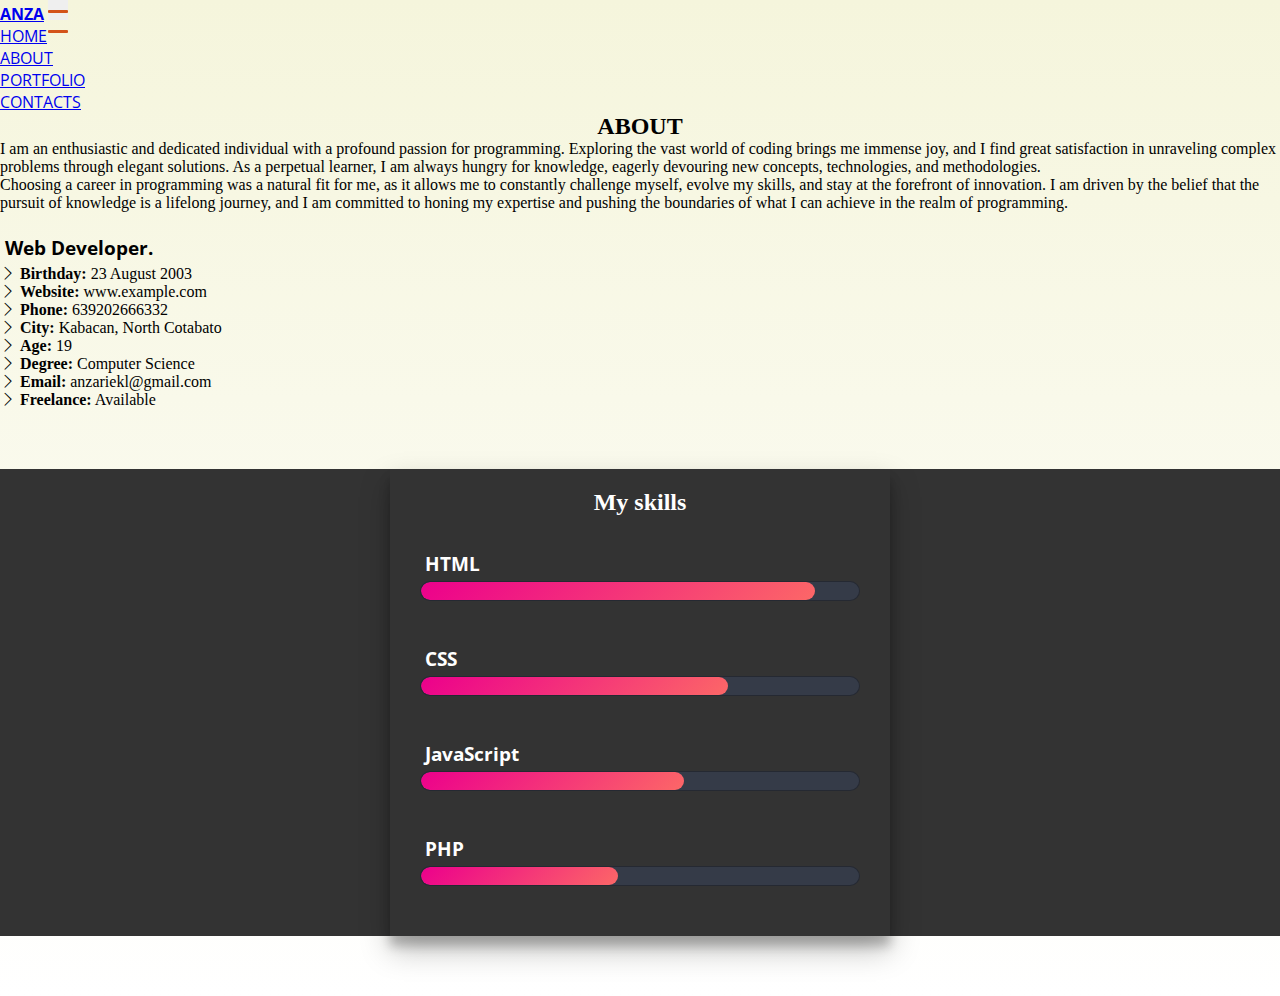
==== pages/about.html @ d59e354c "This is my portfolio" ====
<!DOCTYPE html>
<html lang="en">
<head>
    <meta charset="UTF-8">
    <meta name="viewport" content="width=device-width, initial-scale=1.0">
    <title>Home</title>
    <link href="https://cdn.jsdelivr.net/npm/bootstrap@5.3.0/dist/css/bootstrap.min.css" rel="stylesheet" integrity="sha384-9ndCyUaIbzAi2FUVXJi0CjmCapSmO7SnpJef0486qhLnuZ2cdeRhO02iuK6FUUVM" crossorigin="anonymous">
    <link rel="stylesheet" href="https://cdn.jsdelivr.net/npm/bootstrap-icons@1.10.5/font/bootstrap-icons.css">
    <link rel="stylesheet" href="/assets/css/style.css">
    <link rel="stylesheet" href="/assets/css/about.css">

</head>
<body>
    <nav class="navbar navbar-expand-lg navbar-dark bg-dark">
        <div class="container-fluid">
          <a class="navbar-brand m-2" href="/index.html"><b>ANZA</b></a>
          <button class="navbar-toggler collapsed d-flex d-lg-none flex-column justify-content-around" type="button" data-bs-toggle="collapse" data-bs-target="#navbarNav" aria-controls="navbarNav" aria-expanded="false" aria-label="Toggle navigation">
            <span class="toggler-icon top-bar"></span>
            <span class="toggler-icon middle-bar"></span>
            <span class="toggler-icon bottom-bar"></span>

          </button>
          <div class="collapse navbar-collapse" id="navbarNav">
            <ul class="navbar-nav ms-auto me-5">
              <li class="nav-item me-2">
                <a class="nav-link " aria-current="page" href="/index.html">HOME</a>
              </li>
              <li class="nav-item me-2 ">
                <a class="nav-link active" href="/pages/about.html">ABOUT</a>
              </li>
              
              <li class="nav-item me-2">
                <a class="nav-link" href="/pages/portfolio.html">PORTFOLIO</a>
              </li>
              <li class="nav-item me-2">
                <a class="nav-link" href="/pages/contacts.html">CONTACTS</a>
              </li>
              
            </ul>
          </div>
        </div>
      </nav>
    <!-- ===================================================================================== -->

    

<div class="container mt-5">
  <!-- ======= About Section ======= -->
<section id="about" class="about">
  <div class="container" data-aos="fade-up">

    <div class="section-title">
      <h2>ABOUT</h2>
      <p>
        I am an enthusiastic and dedicated individual with a profound passion for programming. Exploring the vast world of coding brings me immense joy, and I find great satisfaction in unraveling complex problems through elegant solutions. As a perpetual learner, I am always hungry for knowledge, eagerly devouring new concepts, technologies, and methodologies. <br> Choosing a career in programming was a natural fit for me, as it allows me to constantly challenge myself, evolve my skills, and stay at the forefront of innovation. I am driven by the belief that the pursuit of knowledge is a lifelong journey, and I am committed to honing my expertise and pushing the boundaries of what I can achieve in the realm of programming.
    </p>
    </div>

    <div class="row">
      <div class="col-lg-4">
        <img src="assets/img/profile-img.jpg" class="img-fluid" alt="">
      </div>
      <div class="col-lg-8 pt-4 pt-lg-0 content">
        <h3> Web Developer.</h3>
        <div class="row">
          <div class="col-lg-6">
            <ul>
              <li><i class="bi bi-chevron-right"></i> <strong>Birthday:</strong> <span>23 August 2003</span></li>
              <li><i class="bi bi-chevron-right"></i> <strong>Website:</strong> <span>www.example.com</span></li>
              <li><i class="bi bi-chevron-right"></i> <strong>Phone:</strong> <span>639202666332</span></li>
              <li><i class="bi bi-chevron-right"></i> <strong>City:</strong> <span>Kabacan, North Cotabato</span></li>
            </ul>
          </div>
          <div class="col-lg-6">
            <ul>
              <li><i class="bi bi-chevron-right"></i> <strong>Age:</strong> <span>19</span></li>
              <li><i class="bi bi-chevron-right"></i> <strong>Degree:</strong> <span>Computer Science</span></li>
              <li><i class="bi bi-chevron-right"></i> <strong>Email:</strong> <span>anzariekl@gmail.com</span></li>
              <li><i class="bi bi-chevron-right"></i> <strong>Freelance:</strong> <span>Available</span></li>
            </ul>
          </div>
        </div>
      </div>
    </div>

  </div>
</section><!-- End About Section -->


<!-- ======= Skills Section ======= -->
  <div class="container">
    <section class="skillParent">
      <div class="skill">
        <h2>My skills</h2>
        <ul>
          <li>
            <h3>HTML</h3>
            <div class="bar"><div class="html"></div></div>
          </li>
          <li>
            <h3>CSS</h3>
            <div class="bar"><div class="css"></div></div>
          </li>
          <li>
            <h3>JavaScript</h3>
            <div class="bar"><div class="javascript"></div></div>
          </li>
          <li>
            <h3>PHP</h3>
            <div class="bar"><div class="php"></div><div>
          </li>
        </ul>
      </div>
    </section>
  
  </div>
</div>















    
   
    
    <script src="https://cdn.jsdelivr.net/npm/bootstrap@5.3.0/dist/js/bootstrap.bundle.min.js" integrity="sha384-geWF76RCwLtnZ8qwWowPQNguL3RmwHVBC9FhGdlKrxdiJJigb/j/68SIy3Te4Bkz" crossorigin="anonymous"></script>
    <script src="/assets/js/script.js"></script>
</body>
</html>
---- assets/css/style.css ----
@import url('https://fonts.googleapis.com/css2?family=Open+Sans:wght@800&display=swap');

*{
    margin: 0;
    padding: 0;
    box-sizing: border-box;
   
}

body{
    background-image: linear-gradient(beige, white);
    background-repeat: no-repeat;
    background-size: cover;
}

nav{
    font-family: 'Open Sans', sans-serif;
}

.navbar-toggler{
    width: 20px;
    height: 20px;
    position: relative;
    transition: .5s ease-in-out;
}

.navbar-toggler,
.navbar-toggler:focus,
.navbar-toggler:active,
.navbar-toggler-icon:focus{
    outline: none;
    box-shadow: none;
    border: 0;
}

.navbar-toggler span{
    margin: 0;
    padding: 0;
}

.toggler-icon{
    display: block;
    position: absolute;
    height: 3px;
    width: 100%;
    background: #d3531a;
    border-radius: 1px;
    opacity: 1;
    left: 0;
    transform: rotate(0deg);
    transition: .25s ease-in-out;
}

.middle-bar{
    margin-top: 0px;
}

/* when navigation is clicked */

.navbar-toggler .top-bar{
    margin-top: 0px;
    transform: rotate(135deg);
}

.navbar-toggler .middle-bar{
    opacity: 0;
    filter: alpha(opacity=0);
}

.navbar-toggler .bottom-bar{
    margin-top: 0px;
    transform: rotate(-135deg);
}

/* State when the navbar is collapsed */

.navbar-toggler.collapsed .top-bar{
    margin-top: -20px;
    transform: rotate(0deg);
}

.navbar-toggler.collapsed .middle-bar{
    opacity: 1;
    filter: alpha(opacity=100);
}

.navbar-toggler.collapsed .bottom-bar{
    margin-top: 20px;
    transform: rotate(0deg);
}

.socials a{
    margin-top: 200px;
}

.icons{
    transition: 0.2s;
}

.icons:hover{
    font-size: 20px;
}
---- assets/css/about.css ----
@import url('https://fonts.googleapis.com/css2?family=Open+Sans:wght@800&display=swap');

.skillParent{
    background: #333;
}
h2{
    text-align: center;
}

h3{
    margin: 5px;
    font-family: 'Open Sans', sans-serif;

}

.skill{
    width: 500px;
    margin: 60px auto;
    color: #fff;
    padding: 20px;
    box-shadow: 0 14px 28px rgba(0, 0, 0, 0.25), 0 10px 10px rgba(0, 0, 0, 0.22);
}

.skill li{
    margin: 20px 0;
    padding: 10px;
    list-style: none;
}

#navBarNAv ul{
    width: 100% m ;
}

.bar{
    background: #353b48;
    display: block;
    height: 20px;
    width: 100%;
    border: 1px solid rgba(0, 0, 0, 0.3);
    border-radius: 10px;
    overflow: hidden;
    box-shadow: 0 px 3px rgba(0, 0, 0, 0.12), 0 1px 2px rgba(0, 0, 0, 0.24);
    transition: all 0.3s cubic-bezier(.25, .8, .25, 1);

}

.bar:hover{
    box-shadow: 0 14px 28px rgba(0, 0, 0, 0.25), 0 10px 10px rgba(0, 0, 0, 0.22);
}

.bar div{
    height: 18px;
    border-radius: 9px;
    float: left;
    background: linear-gradient(135deg, rgba(236, 0, 140, 1)0%, rgba(252, 103, 103, 1)100% );
}

.html{
    width: 90%;
    animation: html 3s;
    
}
.css{
    width: 70%;
    animation: css 3s;
    border-radius: 10px;

}
.php{
    width: 45%;
    animation: php 3s;
    border-radius: 10px;

}
.javascript{
    width: 60%;
    animation: javascript 3s;
    border-radius: 10px;

}

@keyframes html {
    0%{
        width: 0%;
    }
    100%{
        width: 90%;
    }
    
}
@keyframes css {
    0%{
        width: 0%;
    }
    100%{
        width: 70%;
    }
    
}
@keyframes php {
    0%{
        width: 0%;
    }
    100%{
        width: 45%;
    }
    
}
@keyframes javascript {
    0%{
        width: 0%;
    }
    100%{
        width: 60%;
    }
    
}
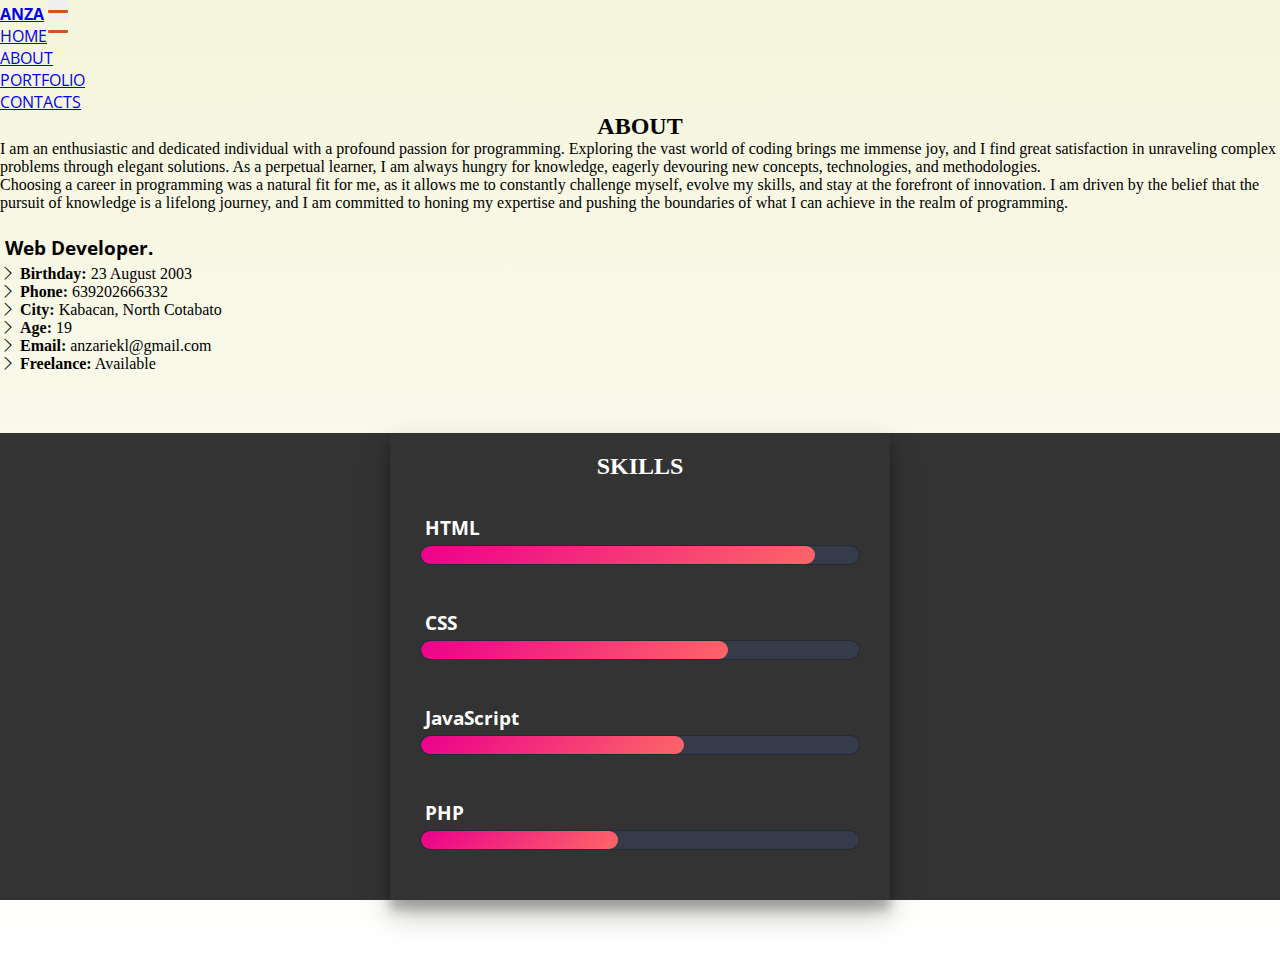
==== commit 6c692f2f: "fonts" ====
--- a/pages/about.html
+++ b/pages/about.html
@@ -3,7 +3,8 @@
 <head>
     <meta charset="UTF-8">
     <meta name="viewport" content="width=device-width, initial-scale=1.0">
-    <title>Home</title>
+    <title>ABOUT</title>
+    <link rel="icon" type="image/x-icon" href="/assets/img/profile-img.jpg">
     <link href="https://cdn.jsdelivr.net/npm/bootstrap@5.3.0/dist/css/bootstrap.min.css" rel="stylesheet" integrity="sha384-9ndCyUaIbzAi2FUVXJi0CjmCapSmO7SnpJef0486qhLnuZ2cdeRhO02iuK6FUUVM" crossorigin="anonymous">
     <link rel="stylesheet" href="https://cdn.jsdelivr.net/npm/bootstrap-icons@1.10.5/font/bootstrap-icons.css">
     <link rel="stylesheet" href="/assets/css/style.css">
@@ -13,7 +14,7 @@
 <body>
     <nav class="navbar navbar-expand-lg navbar-dark bg-dark">
         <div class="container-fluid">
-          <a class="navbar-brand m-2" href="/index.html"><b>ANZA</b></a>
+          <a class="navbar-brand m-1 fs-2" href="/index.html"><b>ANZA</b></a>
           <button class="navbar-toggler collapsed d-flex d-lg-none flex-column justify-content-around" type="button" data-bs-toggle="collapse" data-bs-target="#navbarNav" aria-controls="navbarNav" aria-expanded="false" aria-label="Toggle navigation">
             <span class="toggler-icon top-bar"></span>
             <span class="toggler-icon middle-bar"></span>
@@ -66,7 +67,6 @@
           <div class="col-lg-6">
             <ul>
               <li><i class="bi bi-chevron-right"></i> <strong>Birthday:</strong> <span>23 August 2003</span></li>
-              <li><i class="bi bi-chevron-right"></i> <strong>Website:</strong> <span>www.example.com</span></li>
               <li><i class="bi bi-chevron-right"></i> <strong>Phone:</strong> <span>639202666332</span></li>
               <li><i class="bi bi-chevron-right"></i> <strong>City:</strong> <span>Kabacan, North Cotabato</span></li>
             </ul>
@@ -74,7 +74,6 @@
           <div class="col-lg-6">
             <ul>
               <li><i class="bi bi-chevron-right"></i> <strong>Age:</strong> <span>19</span></li>
-              <li><i class="bi bi-chevron-right"></i> <strong>Degree:</strong> <span>Computer Science</span></li>
               <li><i class="bi bi-chevron-right"></i> <strong>Email:</strong> <span>anzariekl@gmail.com</span></li>
               <li><i class="bi bi-chevron-right"></i> <strong>Freelance:</strong> <span>Available</span></li>
             </ul>
@@ -91,7 +90,7 @@
   <div class="container">
     <section class="skillParent">
       <div class="skill">
-        <h2>My skills</h2>
+        <h2>SKILLS</h2>
         <ul>
           <li>
             <h3>HTML</h3>
